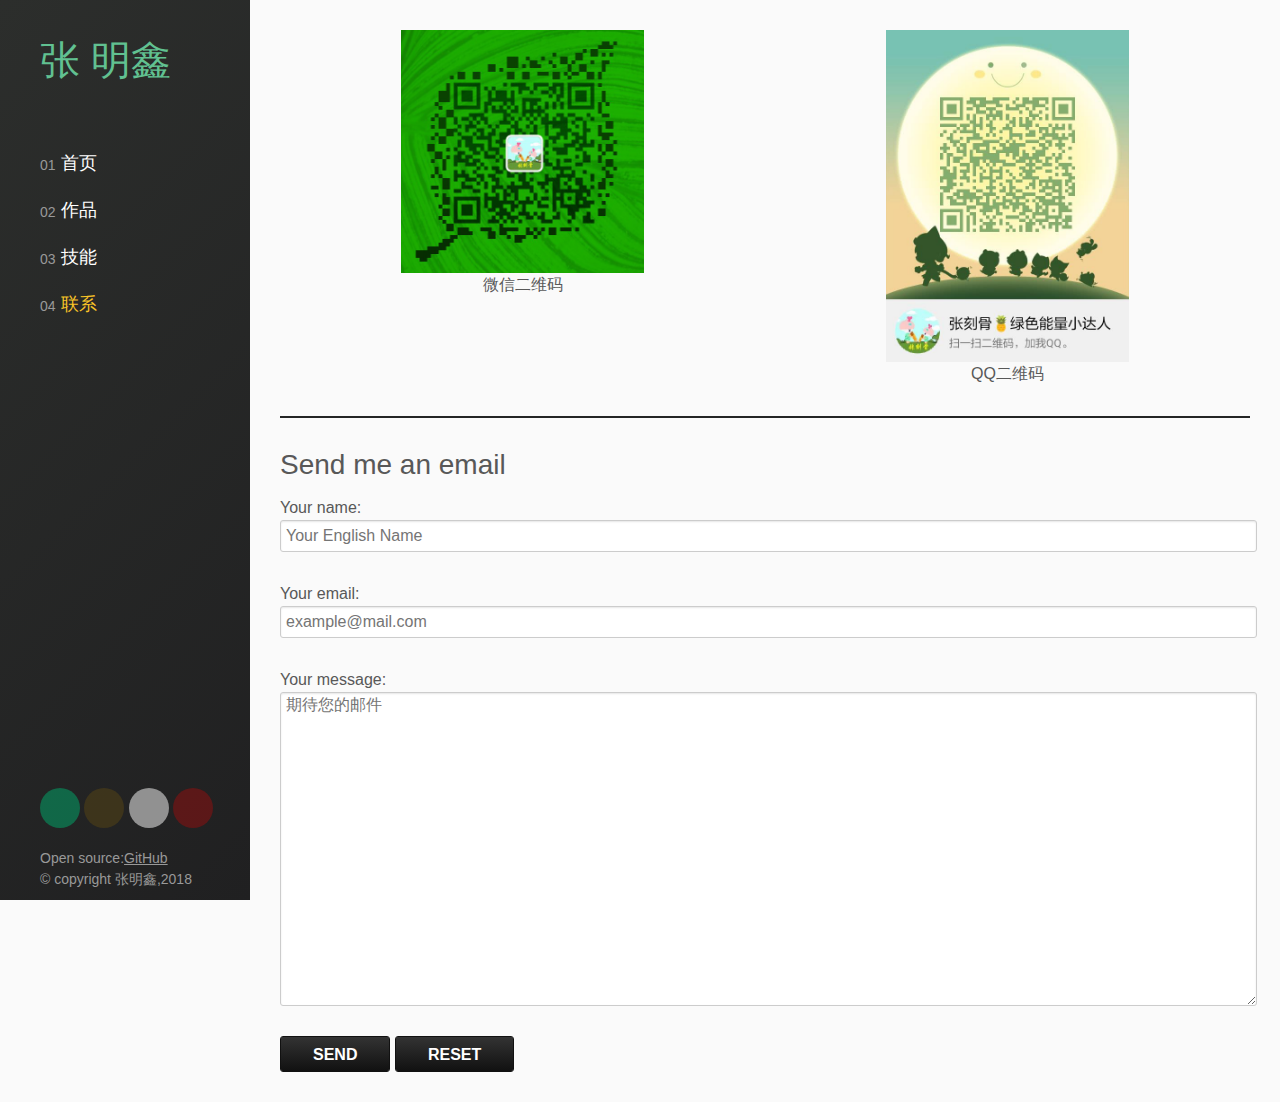
==== contect.html @ dce2c3ab "1" ====
<!DOCTYPE html>
<html lang="en">
<head>
	<meta charset="UTF-8">
	<meta name="viewport" content="width=device-width">
	<link rel="icon" href="img/z.png">
	<link rel="stylesheet" href="stylesheets/Zegendary.css">
	<link rel="stylesheet" href="stylesheets/contect.css">
	<link rel="stylesheet" href="https://at.alicdn.com/t/font_1468920013_492283.css">
	<!-- <script src="javascript/jquery.form.min.js"></script> -->
	<title>张明鑫</title>
</head>
<body>
	<div class="page-wrapper clear-fix">
		<aside>
			<a href="https://Zhangkegu.github.io/Resume/" class="myname">张 明鑫</a>
			<div class="menu">
				<div class="menubox">
					<div class="menuinner"></div>
				</div>
			</div>
			<footer>
				<ul class="nav">
					<li><a href="https://Zhangkegu.github.io/Resume/">首页</a></li>
					<li><a href="https://Zhangkegu.github.io/Resume/work.html">作品</a></li>
					<li><a href="https://Zhangkegu.github.io/Resume/skill.html">技能</a></li>
					<li><a href="https://Zhangkegu.github.io/Resume/contect.html" class="selected">联系</a></li>
				</ul>
				<div id="footer">
					<div class="logo">
						<a href="mailto:2419484608@qq.com?subject=Job Opportunity" target="_blank" class="r-youxiang r-icon"></a>
						<a href="http://www.jianshu.com/users/0ec02b597a36/latest_articles" target="_blank" class="r-shu r-icon"></a>
						<a href="https://github.com/Zhangkegu" target="_blank" class="r-github r-icon"></a>
						<a href="" target="_blank" class="r-weibo r-icon"></a>
					</div>
					<p class="source">
					Open source:<a href="https://github.com/Zhangkegu/Garbage" target="_blank">GitHub</a>
					<br>
					<span class="right">© copyright 张明鑫,2018</span>
					</p>
				</div>
			</footer>
		</aside>
		<div class="main clear-fix">
			<div class="maininner">
				<div class="qr-code clear-fix">
					<div class="wx">
						<img src="img/WX-QR.jpg" alt="">
						<p>微信二维码</p>
					</div>
					<div class="qq">
						<img src="img/QQ-QR.jpg" alt="">
						<p>QQ二维码</p>
					</div>
				</div>
				<p>Send me an email</p>
				<form id='myform' action="mailto:2419484608@qq.com?subject=Job Opportunity" method="post" enctype="text/plain" novalidate="novalidate">
					<p class="name">Your name:</p>
					<input type="text" name="name" size="40" placeholder="Your English Name">
					<p class="add">Your email:</p>
					<input type="email" name="mail" size="40" placeholder="example@mail.com">
					<p class="text">Your message:</p>
					<textarea name="your-massage" id="message" cols="40" rows="10" placeholder="期待您的邮件"></textarea>
					<input type="submit" value="SEND">
					<input type="reset" value="RESET">
				</form>				
			</div>
		</div>
	</div>
	<script src="https://oapy20uns.qnssl.com/jquery-1.12.4.min.js"></script>
	<script>
		$('.menu').on('click',function(){
			$('aside').toggleClass('active')
		})
        // $(document).ready(function() { 
        //     // bind 'myForm' and provide a simple callback function 
        //     $('#myForm').ajaxForm(function() { 
        //         alert("Thank you for your comment!"); 
        //     }); 
        // }); 
	</script>
</body>
</html>
---- stylesheets/Zegendary.css ----
*{
	padding: 0;
	margin: 0;
    border: 0;
    outline: 0;
    font-size: 100%;
    vertical-align: bottom;
    background: transparent;
    font: 16px/150% Arial,'微软雅黑',"\5b8b\4f53";
	-webkit-font-smoothing: antialiased;
}
.clear-fix:after{
	content: '';
	display: block;
	clear: both;
}
a{
    transition: all 150ms ease-in;
	text-decoration: none;
}
body,html{
	background-color: #eeeeee;
}
.page-wrapper{
	height: 100%;
}
aside {
    position: fixed;
    z-index: 100;
    background: #202021;
    background: linear-gradient(135deg,#2c2e2c 0,#202021 100%);
    top: 0;
    bottom: 0;
    left: 0;
    width: 250px;
    text-align: left;
}
@media screen and (max-width: 770px){
	aside{
		bottom: auto;
	    right: 0;
	    width: 100%;
	    height: 50px;
	}
}
.page-wrapper aside .myname{
	display: block;
    padding: 20px 30px 40px 30px;
    margin: 10px;
    color: #61c191;
    font-size: 40px;
}
.page-wrapper aside .myname:hover{
	color: #529a76;
}
.page-wrapper aside .nav{
	margin: 10px 30px;
}
aside .nav li{
	padding: 10px;
	display: block;
	font-size: 18px;
}
aside .nav li a{
	font-size: inherit;
	display: block;
	color: #fff;
}
aside .nav li a.selected{
	color: #f9c427;
}
aside .nav li a:hover{
	color: #2bb0d4;
}
@media screen and (min-width: 770px){
	.nav li:nth-child(1):before{
		content: '01'
	}
	.nav li:nth-child(2):before{
		content: '02'
	}
	.nav li:nth-child(3):before{
		content: '03'
	}
	.nav li:nth-child(4):before{
		content: '04'
	}
	.nav li:before {
	    float: left;
	    color: #999;
	    font-size: 14px;
	    margin: 2px 5px 0 0;
	}
}
#footer{
    position: absolute;
    padding-left: 30px;
    margin-left: 10px;
    bottom: 0;
}
footer .logo{
	margin-bottom: 20px;
}
footer .logo a{
    display: inline-block;
    width: 40px;
    height: 40px;
    border-radius: 20px;
    background: #414141;
    color: #d9d9d9;
    font-size: 24px;
    text-align: center;
    line-height: 40px;
}
footer .logo .r-youxiang{
	background-color: rgb(0, 171,108);
	color: #fff;
	opacity: 0.5;
}
footer .logo .r-shu{
	background-color: rgb(88,70,19);
	color: #fff;
	opacity: 0.5;
}
footer .logo .r-github{
	background-color: #fff;
	color: #000;
	opacity: 0.5;
}
footer .logo .r-weibo{
	background-color: rgb(150,14,14);
	color: #fff;
	opacity: 0.5;
}
footer .logo a:hover{
	opacity: 1;
}
footer .source{
    font-size: 14px;
    color: #999;
    margin-bottom: 10px;
}
footer .source span.right{
	font-size: 14px;
    color: #999;
}
footer .source a{
	font-size: 14px;
    color: #999;
    margin: 0;
    text-decoration: underline;
}
@media screen and (max-width: 770px){
	.page-wrapper aside .myname{
		display: inline-block;
		font-size: 24px;
		line-height: 50px;
		padding: 0;
	    margin: 0 0 0 20px;
	}
	aside .menu{
	    float: right;
	    position: relative;
	    z-index: 1;
	    padding: 13px 30px;
	    display: inline-block;
	    cursor: pointer;
	    vertical-align: middle;
	    transition-property: opacity,-webkit-filter;
	    transition-property: opacity,filter;
	    transition-property: opacity,filter,-webkit-filter;
	    transition-duration: .15s;
	    transition-timing-function: linear;
	}
	.menu .menubox{
		width: 30px;
	    height: 24px;
	    position: relative;
	}
	.menubox .menuinner{
	    transition-duration: .3s;
	    transition-timing-function: cubic-bezier(0.55,0.055,0.675,0.19);
        top: 50%;
	    margin-top: -2px;
	}
	.menuinner,.menuinner::before,.menuinner::after{
	    width: 30px;
	    height: 3px;
	    background-color: #fff;
	    border-radius: 3px;
	    position: absolute;
	    transition-property: -webkit-transform;
	    transition-property: transform;
	    transition-property: transform,-webkit-transform;
	    transition-duration: .15s;
	    transition-timing-function: ease;
	}
	.menuinner::before{
		top: -8px;
		transition: top .1s .34s ease-in,opacity .1s ease-in;
	}
	.menuinner::after{
	    transition: bottom .1s .34s ease-in,-webkit-transform .3s cubic-bezier(0.55,0.055,0.675,0.19);
	    transition: bottom .1s .34s ease-in,transform .3s cubic-bezier(0.55,0.055,0.675,0.19);
	    transition: bottom .1s .34s ease-in,transform .3s cubic-bezier(0.55,0.055,0.675,0.19),-webkit-transform .3s cubic-bezier(0.55,0.055,0.675,0.19);
	    bottom: -8px;
	}
	.menuinner::before,.menuinner::after{
	    content: "";
	    display: block;
	}
	.active .menubox .menuinner{
	    -webkit-transform: rotate(225deg);
	    transform: rotate(225deg);
	    transition-delay: .14s;
	    transition-timing-function: cubic-bezier(0.215,0.61,0.355,1);
	}
	.active .menuinner::before{
		top: 0;
	    opacity: 0;
	    transition: top .1s ease-out,opacity .1s .14s ease-out;
	}
	.active .menuinner::after{
	    bottom: 0;
	    -webkit-transform: rotate(-90deg);
	    transform: rotate(-90deg);
	    transition: bottom .1s ease-out,-webkit-transform .3s .14s cubic-bezier(0.215,0.61,0.355,1);
	    transition: bottom .1s ease-out,transform .3s .14s cubic-bezier(0.215,0.61,0.355,1);
	    transition: bottom .1s ease-out,transform .3s .14s cubic-bezier(0.215,0.61,0.355,1),-webkit-transform .3s .14s cubic-bezier(0.215,0.61,0.355,1);
	}
	footer{
		position: fixed;
	    top: 50px;
	    right: 0;
	    bottom: 0;
	    left: 0;
	    background: rgba(0,0,0,0.9);
	    opacity: 0;
	    visibility: hidden;
	    transition: all 150ms ease-in;
	}
	.active footer{
		opacity: 1;
		visibility: visible;
	}
}
---- stylesheets/contect.css ----
html,body{
    color: #585858;
	width: 100%;
}
.main{
	padding-left: 250px;
    background: #fafafa;
}
.maininner{
	padding:30px;
}
.maininner>.qr-code:after{
    content: '';
    border: 1px solid #242525;
    display: block;
    position: relative;
    margin-bottom: 60px;
    top: 30px;
}
.maininner>.qr-code>div{
    width: 50%;
    float: left;
    text-align: center;
}
.maininner>.qr-code>div>img{
    width: 50%;
}
.maininner>p{
	margin-bottom: 0.5em;
    font-size: 28px;
    line-height: 1.2em;
}
.maininner form input[type='text'],.maininner form input[type='email'],.maininner form textarea{
    border: #CCC solid 1px;
    -webkit-border-radius: 3px;
    -moz-border-radius: 3px;
    border-radius: 3px;
    -moz-background-clip: padding;
    -webkit-background-clip: padding-box;
    background-clip: padding-box;
    -webkit-box-shadow: inset 0 1px 2px 0px rgba(0, 0, 0, 0.1);
    -moz-box-shadow: inset 0 1px 2px 0px rgba(0, 0, 0, 0.1);
    box-shadow: inset 0 1px 2px 0px rgba(0, 0, 0, 0.1);
    width: 100%;
    height: 30px;
    line-height: 30px;
    color: #666666;
    background: #fff;
    padding-left: 5px;
    margin-bottom: 30px;
}
.maininner form textarea{
    height: 312px;
    line-height: 24px;
}
.maininner form input[type='submit'],.maininner form input[type='reset']{
    color: #FFF;
    border-style: solid;
    border-width: 1px;
    border-color: #111;
    background-repeat: repeat-x;
    font-size: 16px;
    font-weight: bold;
    vertical-align: middle;
    height: 36px;
    display: inline-block;
    line-height: 36px;
    padding: 0 2em;
    text-decoration: none;
    cursor: pointer;
    -webkit-border-radius: 3px;
    -moz-border-radius: 3px;
    border-radius: 3px;
    -moz-background-clip: padding;
    -webkit-background-clip: padding-box;
    background-clip: padding-box;
    background-color: #333333;
    background-image: -webkit-gradient(linear, left bottom, left top, color-stop(0, #111111), color-stop(1, #333333));
    background-image: -ms-linear-gradient(bottom, #111111, #333333);
    background-image: -moz-linear-gradient(center bottom, #111111 0%, #333333 100%);
    background-image: -o-linear-gradient(bottom, #111111, #333333);
}
@media screen and (max-width: 770px){
	.main{
		padding: 50px 0 0 0;
		width: 100%;
	}
	.maininner form input[type='submit'],.maininner form input[type='reset']{
		width: 48%;
	}
    .maininner>.qr-code>div>img{
    width: 80%;
}
}
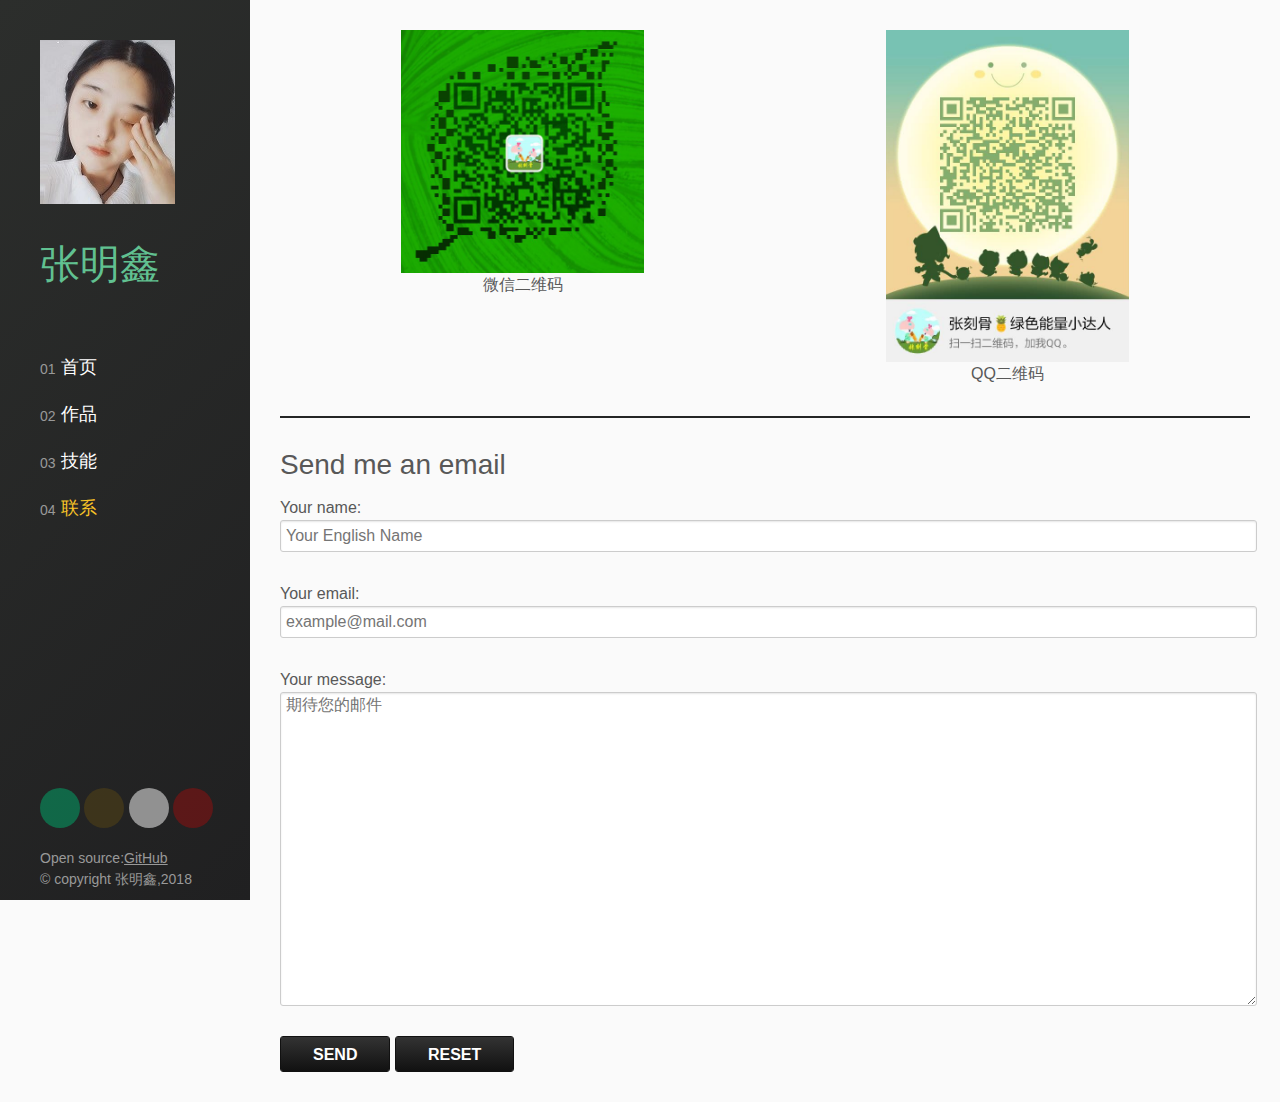
==== commit 0ebea0d5: "1" ====
--- a/contect.html
+++ b/contect.html
@@ -3,8 +3,8 @@
 <head>
 	<meta charset="UTF-8">
 	<meta name="viewport" content="width=device-width">
-	<link rel="icon" href="img/z.png">
-	<link rel="stylesheet" href="stylesheets/Zegendary.css">
+	<link rel="icon" href="img/coin.jpg">
+	<link rel="stylesheet" href="stylesheets/Zhangkegu.css">
 	<link rel="stylesheet" href="stylesheets/contect.css">
 	<link rel="stylesheet" href="https://at.alicdn.com/t/font_1468920013_492283.css">
 	<!-- <script src="javascript/jquery.form.min.js"></script> -->
@@ -13,10 +13,15 @@
 <body>
 	<div class="page-wrapper clear-fix">
 		<aside>
-			<a href="https://Zhangkegu.github.io/Resume/" class="myname">张 明鑫</a>
+			<div class="headimg">
+				<img src="img/me.jpg" alt="头像" style="margin:40px 10px 0px 40px">
+			</div>
+			<a href="https://Zhangkegu.github.io/Resume/" class="myname">张明鑫</a>
 			<div class="menu">
 				<div class="menubox">
-					<div class="menuinner"></div>
+					<div class="menuinner">
+
+					</div>
 				</div>
 			</div>
 			<footer>
--- a/stylesheets/Zhangkegu.css
+++ b/stylesheets/Zhangkegu.css
@@ -0,0 +1,246 @@
+*{
+	padding: 0;
+	margin: 0;
+    border: 0;
+    outline: 0;
+    font-size: 100%;
+    vertical-align: bottom;
+    background: transparent;
+    font: 16px/150% Arial,'微软雅黑',"\5b8b\4f53";
+	-webkit-font-smoothing: antialiased;
+}
+.clear-fix:after{
+	content: '';
+	display: block;
+	clear: both;
+}
+a{
+    transition: all 150ms ease-in;
+	text-decoration: none;
+}
+body,html{
+	background-color: #eeeeee;
+}
+.page-wrapper{
+	height: 100%;
+}
+aside {
+    position: fixed;
+    z-index: 100;
+    background: #202021;
+    background: linear-gradient(135deg,#2c2e2c 0,#202021 100%);
+    top: 0;
+    bottom: 0;
+    left: 0;
+    width: 250px;
+    text-align: left;
+}
+@media screen and (max-width: 770px){
+	aside{
+		bottom: auto;
+	    right: 0;
+	    width: 100%;
+	    height: 50px;
+	}
+}
+.page-wrapper aside .myname{
+	display: block;
+    padding: 20px 30px 40px 30px;
+    margin: 10px;
+    color: #61c191;
+    font-size: 40px;
+}
+.page-wrapper aside .myname:hover{
+	color: #529a76;
+}
+.page-wrapper aside .nav{
+	margin: 10px 30px;
+}
+aside .nav li{
+	padding: 10px;
+	display: block;
+	font-size: 18px;
+}
+aside .nav li a{
+	font-size: inherit;
+	display: block;
+	color: #fff;
+}
+aside .nav li a.selected{
+	color: #f9c427;
+}
+aside .nav li a:hover{
+	color: #2bb0d4;
+}
+@media screen and (min-width: 770px){
+	.nav li:nth-child(1):before{
+		content: '01'
+	}
+	.nav li:nth-child(2):before{
+		content: '02'
+	}
+	.nav li:nth-child(3):before{
+		content: '03'
+	}
+	.nav li:nth-child(4):before{
+		content: '04'
+	}
+	.nav li:before {
+	    float: left;
+	    color: #999;
+	    font-size: 14px;
+	    margin: 2px 5px 0 0;
+	}
+}
+#footer{
+    position: absolute;
+    padding-left: 30px;
+    margin-left: 10px;
+    bottom: 0;
+}
+footer .logo{
+	margin-bottom: 20px;
+}
+footer .logo a{
+    display: inline-block;
+    width: 40px;
+    height: 40px;
+    border-radius: 20px;
+    background: #414141;
+    color: #d9d9d9;
+    font-size: 24px;
+    text-align: center;
+    line-height: 40px;
+}
+footer .logo .r-youxiang{
+	background-color: rgb(0, 171,108);
+	color: #fff;
+	opacity: 0.5;
+}
+footer .logo .r-shu{
+	background-color: rgb(88,70,19);
+	color: #fff;
+	opacity: 0.5;
+}
+footer .logo .r-github{
+	background-color: #fff;
+	color: #000;
+	opacity: 0.5;
+}
+footer .logo .r-weibo{
+	background-color: rgb(150,14,14);
+	color: #fff;
+	opacity: 0.5;
+}
+footer .logo a:hover{
+	opacity: 1;
+}
+footer .source{
+    font-size: 14px;
+    color: #999;
+    margin-bottom: 10px;
+}
+footer .source span.right{
+	font-size: 14px;
+    color: #999;
+}
+footer .source a{
+	font-size: 14px;
+    color: #999;
+    margin: 0;
+    text-decoration: underline;
+}
+@media screen and (max-width: 770px){
+	.page-wrapper aside .myname{
+		display: inline-block;
+		font-size: 24px;
+		line-height: 50px;
+		padding: 0;
+	    margin: 0 0 0 20px;
+	}
+	aside .menu{
+	    float: right;
+	    position: relative;
+	    z-index: 1;
+	    padding: 13px 30px;
+	    display: inline-block;
+	    cursor: pointer;
+	    vertical-align: middle;
+	    transition-property: opacity,-webkit-filter;
+	    transition-property: opacity,filter;
+	    transition-property: opacity,filter,-webkit-filter;
+	    transition-duration: .15s;
+	    transition-timing-function: linear;
+	}
+	.menu .menubox{
+		width: 30px;
+	    height: 24px;
+	    position: relative;
+	}
+	.menubox .menuinner{
+	    transition-duration: .3s;
+	    transition-timing-function: cubic-bezier(0.55,0.055,0.675,0.19);
+        top: 50%;
+	    margin-top: -2px;
+	}
+	.menuinner,.menuinner::before,.menuinner::after{
+	    width: 30px;
+	    height: 3px;
+	    background-color: #fff;
+	    border-radius: 3px;
+	    position: absolute;
+	    transition-property: -webkit-transform;
+	    transition-property: transform;
+	    transition-property: transform,-webkit-transform;
+	    transition-duration: .15s;
+	    transition-timing-function: ease;
+	}
+	.menuinner::before{
+		top: -8px;
+		transition: top .1s .34s ease-in,opacity .1s ease-in;
+	}
+	.menuinner::after{
+	    transition: bottom .1s .34s ease-in,-webkit-transform .3s cubic-bezier(0.55,0.055,0.675,0.19);
+	    transition: bottom .1s .34s ease-in,transform .3s cubic-bezier(0.55,0.055,0.675,0.19);
+	    transition: bottom .1s .34s ease-in,transform .3s cubic-bezier(0.55,0.055,0.675,0.19),-webkit-transform .3s cubic-bezier(0.55,0.055,0.675,0.19);
+	    bottom: -8px;
+	}
+	.menuinner::before,.menuinner::after{
+	    content: "";
+	    display: block;
+	}
+	.active .menubox .menuinner{
+	    -webkit-transform: rotate(225deg);
+	    transform: rotate(225deg);
+	    transition-delay: .14s;
+	    transition-timing-function: cubic-bezier(0.215,0.61,0.355,1);
+	}
+	.active .menuinner::before{
+		top: 0;
+	    opacity: 0;
+	    transition: top .1s ease-out,opacity .1s .14s ease-out;
+	}
+	.active .menuinner::after{
+	    bottom: 0;
+	    -webkit-transform: rotate(-90deg);
+	    transform: rotate(-90deg);
+	    transition: bottom .1s ease-out,-webkit-transform .3s .14s cubic-bezier(0.215,0.61,0.355,1);
+	    transition: bottom .1s ease-out,transform .3s .14s cubic-bezier(0.215,0.61,0.355,1);
+	    transition: bottom .1s ease-out,transform .3s .14s cubic-bezier(0.215,0.61,0.355,1),-webkit-transform .3s .14s cubic-bezier(0.215,0.61,0.355,1);
+	}
+	footer{
+		position: fixed;
+	    top: 50px;
+	    right: 0;
+	    bottom: 0;
+	    left: 0;
+	    background: rgba(0,0,0,0.9);
+	    opacity: 0;
+	    visibility: hidden;
+	    transition: all 150ms ease-in;
+	}
+	.active footer{
+		opacity: 1;
+		visibility: visible;
+	}
+}
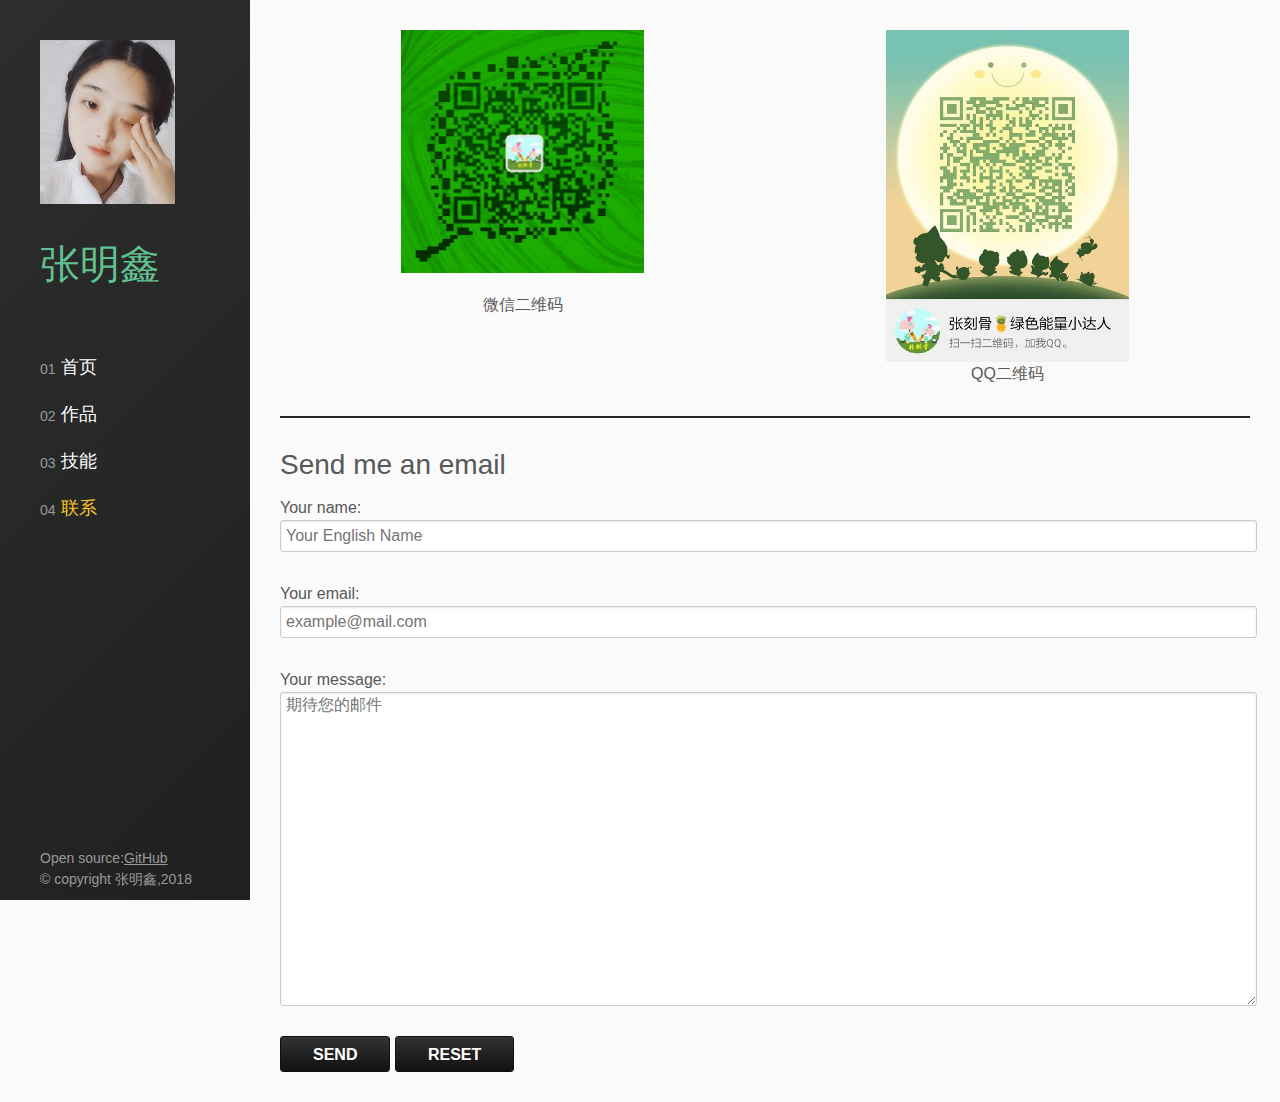
==== commit 0b69b95e: "update" ====
--- a/contect.html
+++ b/contect.html
@@ -7,7 +7,7 @@
 	<link rel="stylesheet" href="stylesheets/Zhangkegu.css">
 	<link rel="stylesheet" href="stylesheets/contect.css">
 	<link rel="stylesheet" href="https://at.alicdn.com/t/font_1468920013_492283.css">
-	<!-- <script src="javascript/jquery.form.min.js"></script> -->
+	<script src="javascript/jquery.form.min.js"></script>
 	<title>张明鑫</title>
 </head>
 <body>
@@ -26,18 +26,13 @@
 			</div>
 			<footer>
 				<ul class="nav">
-					<li><a href="https://Zhangkegu.github.io/Resume/">首页</a></li>
+					<li><a href="https://Zhangkegu.github.io/Resume/index.html">首页</a></li>
 					<li><a href="https://Zhangkegu.github.io/Resume/work.html">作品</a></li>
 					<li><a href="https://Zhangkegu.github.io/Resume/skill.html">技能</a></li>
 					<li><a href="https://Zhangkegu.github.io/Resume/contect.html" class="selected">联系</a></li>
 				</ul>
 				<div id="footer">
-					<div class="logo">
-						<a href="mailto:2419484608@qq.com?subject=Job Opportunity" target="_blank" class="r-youxiang r-icon"></a>
-						<a href="http://www.jianshu.com/users/0ec02b597a36/latest_articles" target="_blank" class="r-shu r-icon"></a>
-						<a href="https://github.com/Zhangkegu" target="_blank" class="r-github r-icon"></a>
-						<a href="" target="_blank" class="r-weibo r-icon"></a>
-					</div>
+
 					<p class="source">
 					Open source:<a href="https://github.com/Zhangkegu/Garbage" target="_blank">GitHub</a>
 					<br>
@@ -50,7 +45,7 @@
 			<div class="maininner">
 				<div class="qr-code clear-fix">
 					<div class="wx">
-						<img src="img/WX-QR.jpg" alt="">
+						<img src="img/WX-QR.jpg" alt="" style="margin-bottom: 20px" >
 						<p>微信二维码</p>
 					</div>
 					<div class="qq">
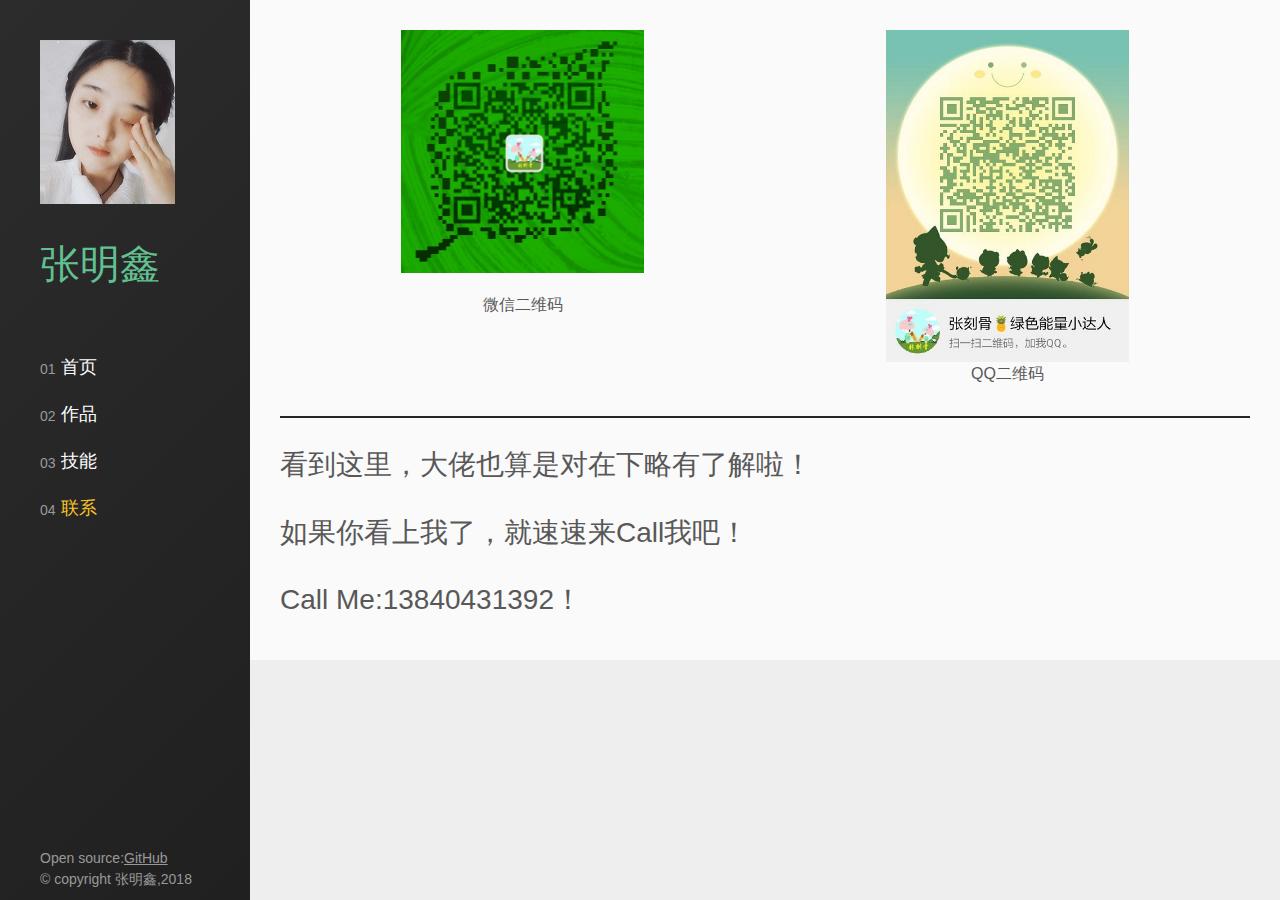
==== commit 23a87811: "update" ====
--- a/contect.html
+++ b/contect.html
@@ -53,7 +53,13 @@
 						<p>QQ二维码</p>
 					</div>
 				</div>
-				<p>Send me an email</p>
+				<p>
+
+					看到这里，大佬也算是对在下略有了解啦！<br/><br>
+					如果你看上我了，就速速来Call我吧！<br/><br>
+					 Call Me:13840431392！
+				</p>
+				<!--<p>Send me an email</p>
 				<form id='myform' action="mailto:2419484608@qq.com?subject=Job Opportunity" method="post" enctype="text/plain" novalidate="novalidate">
 					<p class="name">Your name:</p>
 					<input type="text" name="name" size="40" placeholder="Your English Name">
@@ -63,7 +69,7 @@
 					<textarea name="your-massage" id="message" cols="40" rows="10" placeholder="期待您的邮件"></textarea>
 					<input type="submit" value="SEND">
 					<input type="reset" value="RESET">
-				</form>				
+				</form>	-->
 			</div>
 		</div>
 	</div>
--- a/stylesheets/Zhangkegu.css
+++ b/stylesheets/Zhangkegu.css
@@ -27,8 +27,8 @@
 aside {
     position: fixed;
     z-index: 100;
-    background: #202021;
-    background: linear-gradient(135deg,#2c2e2c 0,#202021 100%);
+    background: deepskyblue;
+    background: linear-gradient(135deg,#2c2c2c 0,#202021 100%);
     top: 0;
     bottom: 0;
     left: 0;
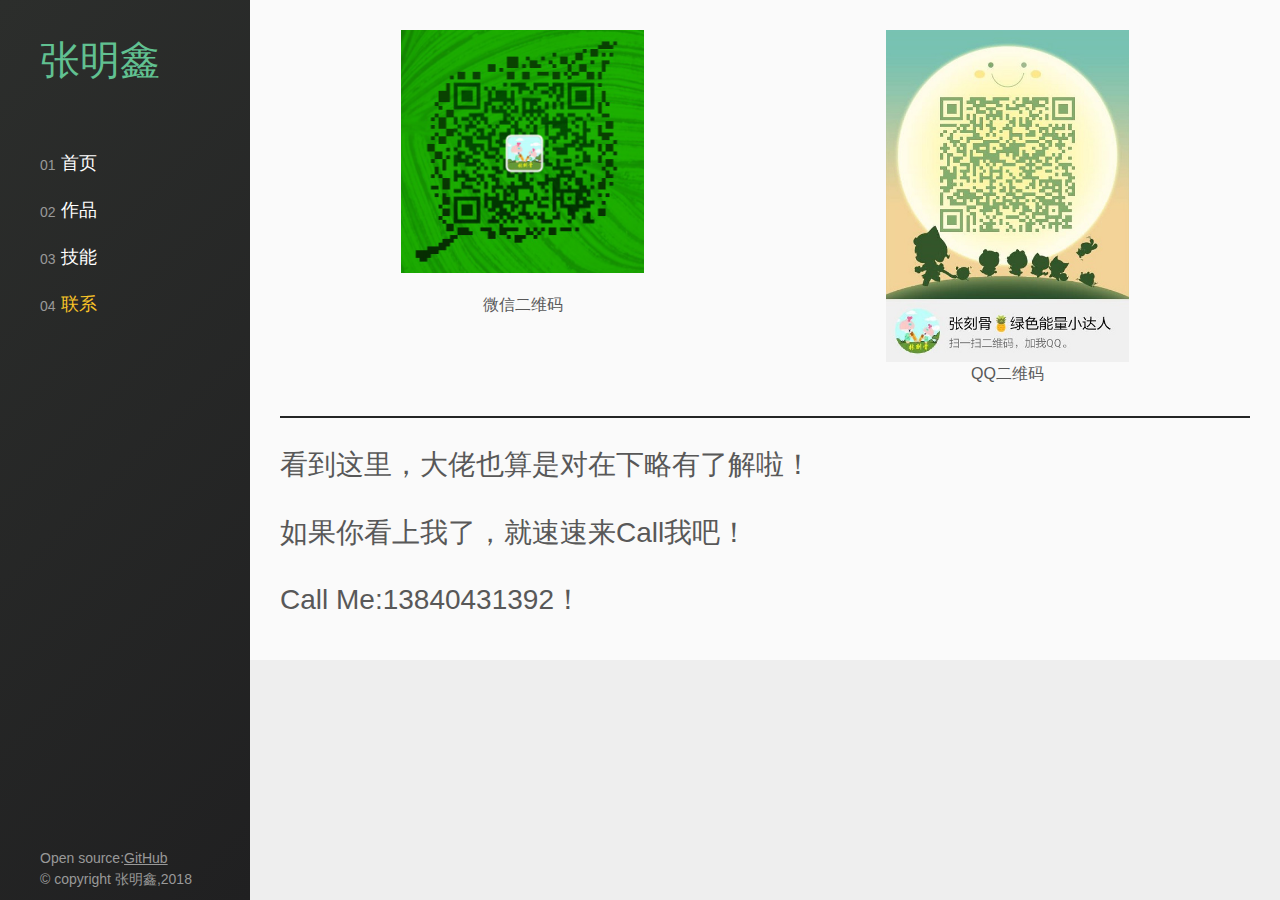
==== commit 2a6e9c45: "1" ====
--- a/contect.html
+++ b/contect.html
@@ -13,9 +13,9 @@
 <body>
 	<div class="page-wrapper clear-fix">
 		<aside>
-			<div class="headimg">
+			<!--<div class="headimg">
 				<img src="img/me.jpg" alt="头像" style="margin:40px 10px 0px 40px">
-			</div>
+			</div>-->
 			<a href="https://Zhangkegu.github.io/Resume/" class="myname">张明鑫</a>
 			<div class="menu">
 				<div class="menubox">
--- a/stylesheets/Zhangkegu.css
+++ b/stylesheets/Zhangkegu.css
@@ -27,8 +27,8 @@
 aside {
     position: fixed;
     z-index: 100;
-    background: deepskyblue;
-    background: linear-gradient(135deg,#2c2c2c 0,#202021 100%);
+    background: #202021;
+    background: linear-gradient(135deg,#2c2e2c 0,#202021 100%);
     top: 0;
     bottom: 0;
     left: 0;
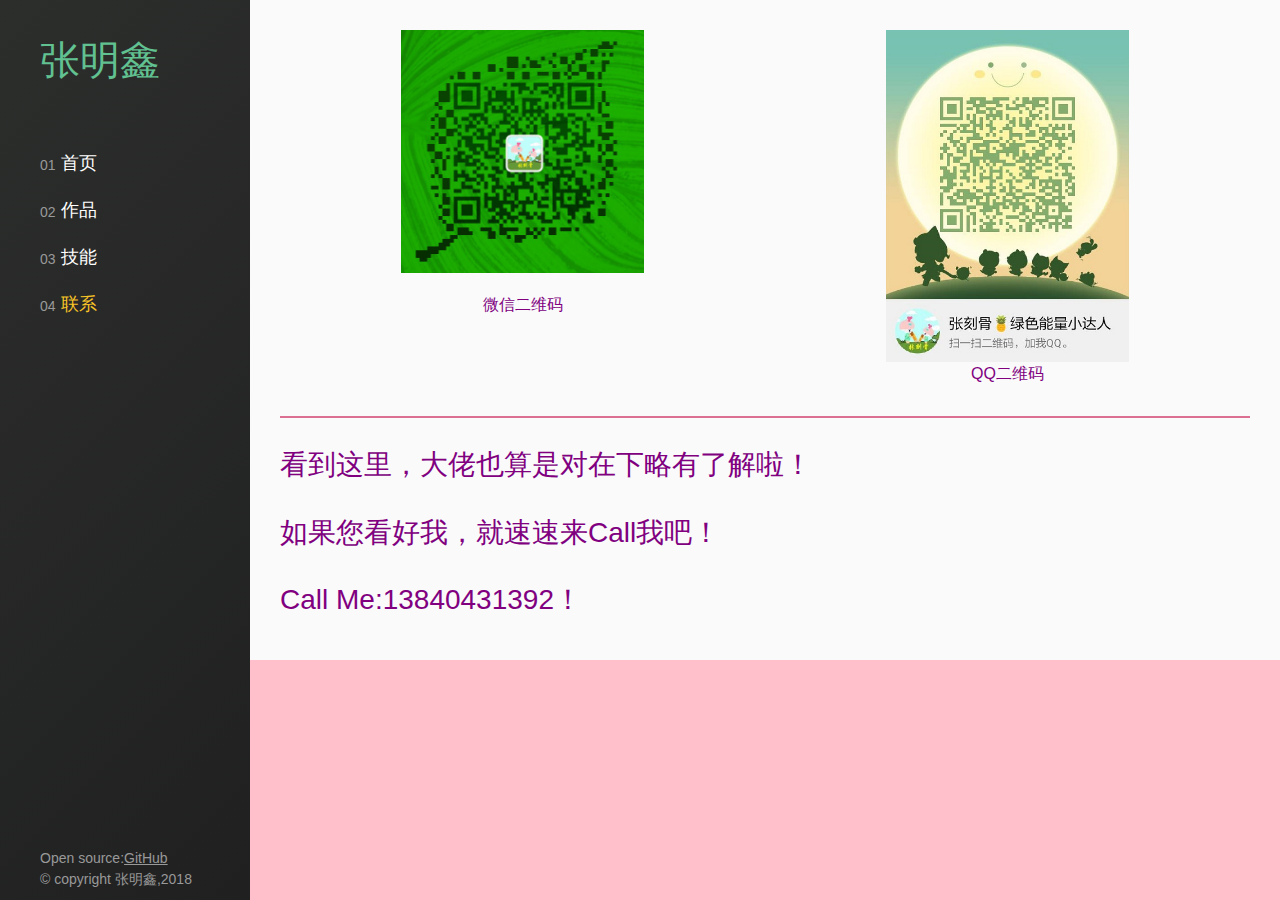
==== commit 100a09f3: "1" ====
--- a/contect.html
+++ b/contect.html
@@ -56,7 +56,7 @@
 				<p>
 
 					看到这里，大佬也算是对在下略有了解啦！<br/><br>
-					如果你看上我了，就速速来Call我吧！<br/><br>
+					如果您看好我，就速速来Call我吧！<br/><br>
 					 Call Me:13840431392！
 				</p>
 				<!--<p>Send me an email</p>
--- a/stylesheets/Zhangkegu.css
+++ b/stylesheets/Zhangkegu.css
@@ -19,7 +19,7 @@
 	text-decoration: none;
 }
 body,html{
-	background-color: #eeeeee;
+	background-color: pink;
 }
 .page-wrapper{
 	height: 100%;
@@ -27,7 +27,7 @@
 aside {
     position: fixed;
     z-index: 100;
-    background: #202021;
+    background: purple;
     background: linear-gradient(135deg,#2c2e2c 0,#202021 100%);
     top: 0;
     bottom: 0;
@@ -106,7 +106,7 @@
     width: 40px;
     height: 40px;
     border-radius: 20px;
-    background: #414141;
+    background: goldenrod;
     color: #d9d9d9;
     font-size: 24px;
     text-align: center;
--- a/stylesheets/contect.css
+++ b/stylesheets/contect.css
@@ -1,5 +1,5 @@
 html,body{
-    color: #585858;
+    color: purple;
 	width: 100%;
 }
 .main{
@@ -11,7 +11,7 @@
 }
 .maininner>.qr-code:after{
     content: '';
-    border: 1px solid #242525;
+    border: 1px solid palevioletred;
     display: block;
     position: relative;
     margin-bottom: 60px;
@@ -45,7 +45,7 @@
     height: 30px;
     line-height: 30px;
     color: #666666;
-    background: #fff;
+    background: greenyellow;
     padding-left: 5px;
     margin-bottom: 30px;
 }
@@ -57,7 +57,7 @@
     color: #FFF;
     border-style: solid;
     border-width: 1px;
-    border-color: #111;
+    border-color: goldenrod;
     background-repeat: repeat-x;
     font-size: 16px;
     font-weight: bold;
@@ -74,10 +74,10 @@
     -moz-background-clip: padding;
     -webkit-background-clip: padding-box;
     background-clip: padding-box;
-    background-color: #333333;
-    background-image: -webkit-gradient(linear, left bottom, left top, color-stop(0, #111111), color-stop(1, #333333));
+    background-color: palevioletred;
+    background-image: -webkit-gradient(linear, left bottom, left top, color-stop(0, #111111), color-stop(1, palevioletred));
     background-image: -ms-linear-gradient(bottom, #111111, #333333);
-    background-image: -moz-linear-gradient(center bottom, #111111 0%, #333333 100%);
+    background-image: -moz-linear-gradient(bottom, #111111 0%, #333333 100%);
     background-image: -o-linear-gradient(bottom, #111111, #333333);
 }
 @media screen and (max-width: 770px){
